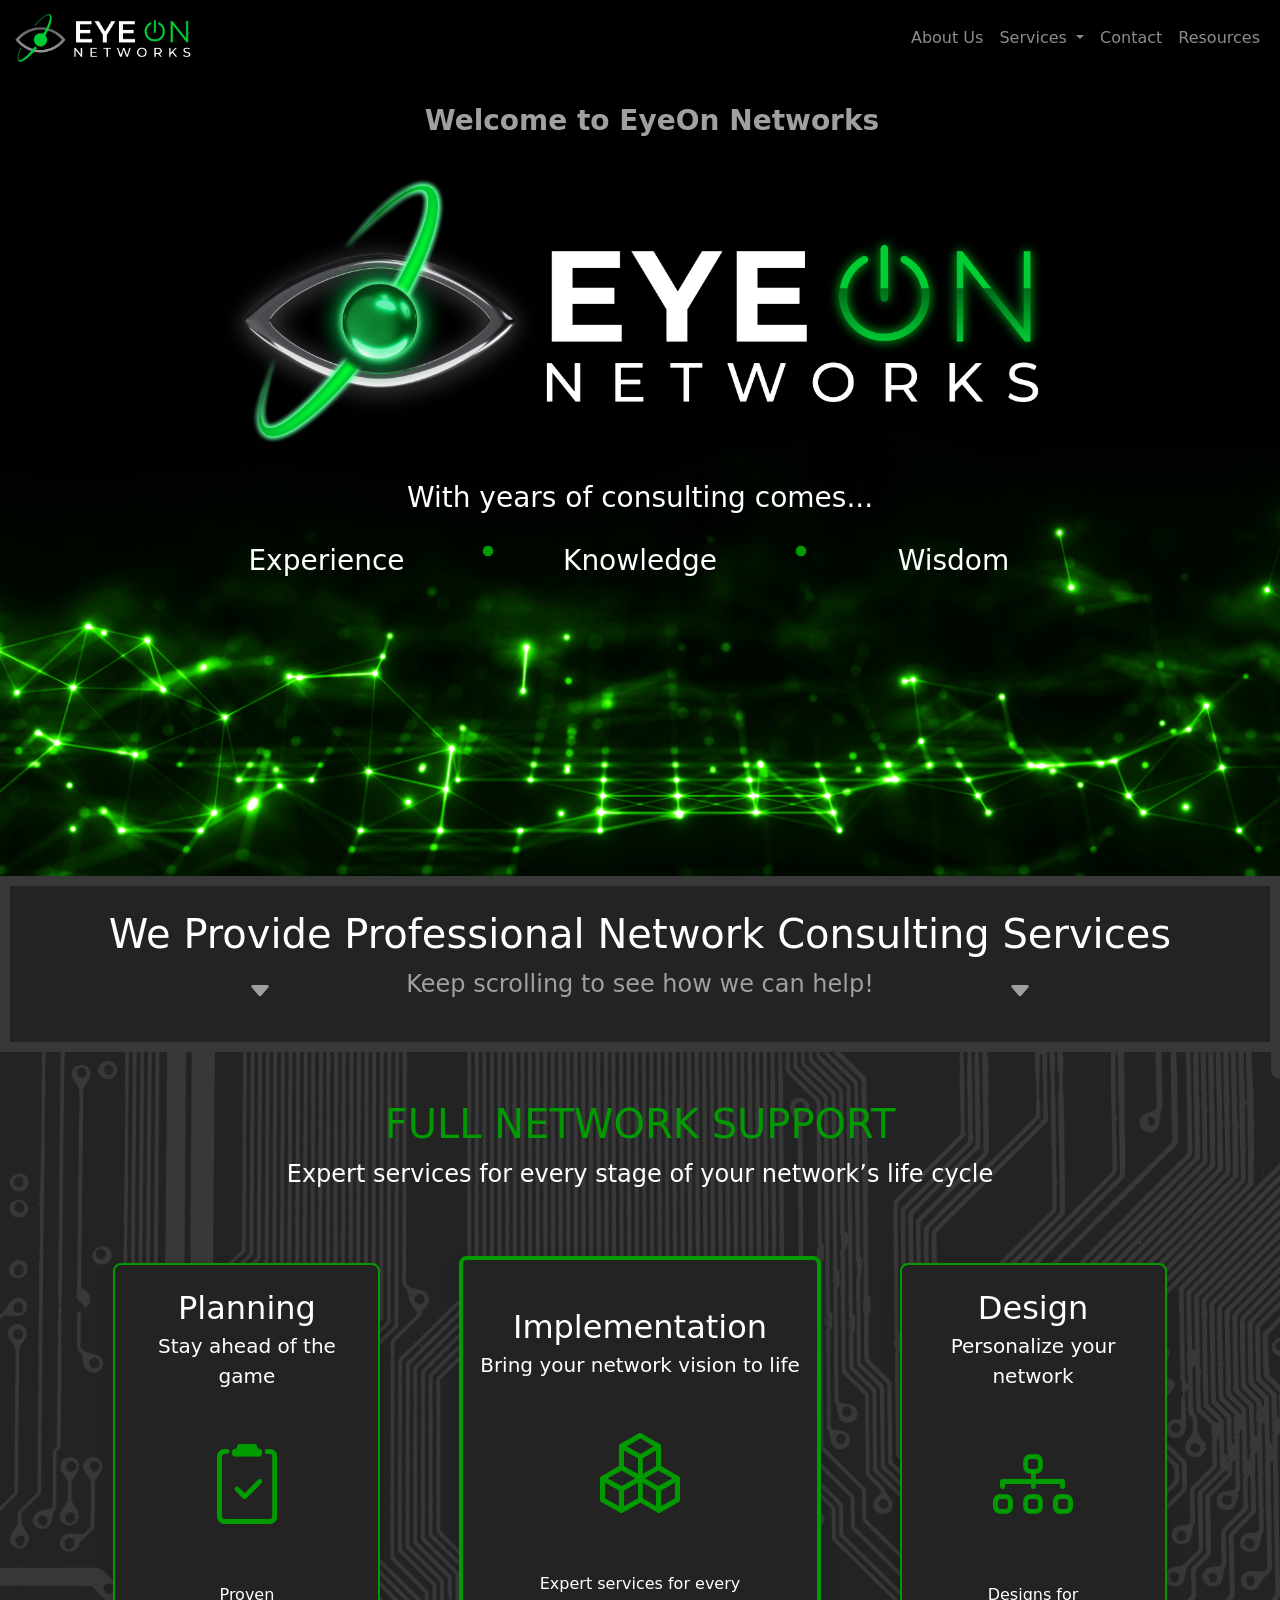
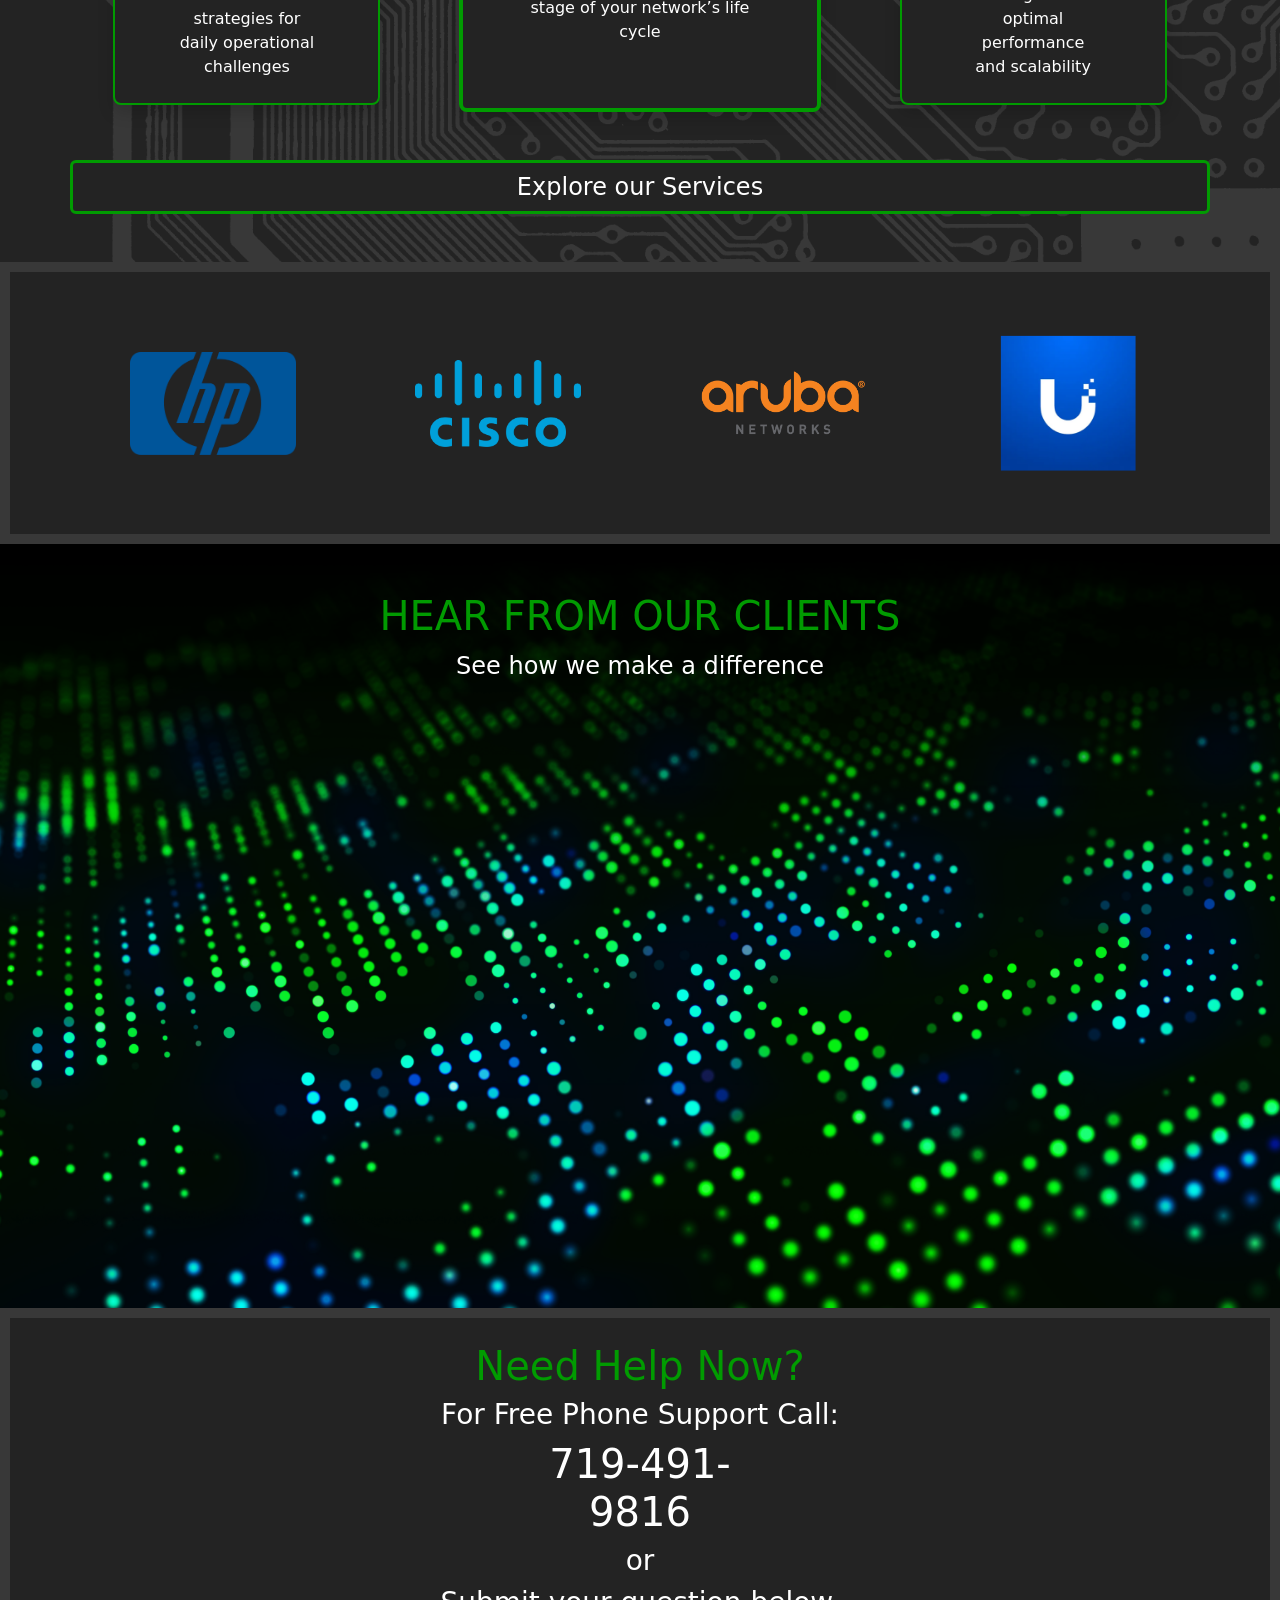
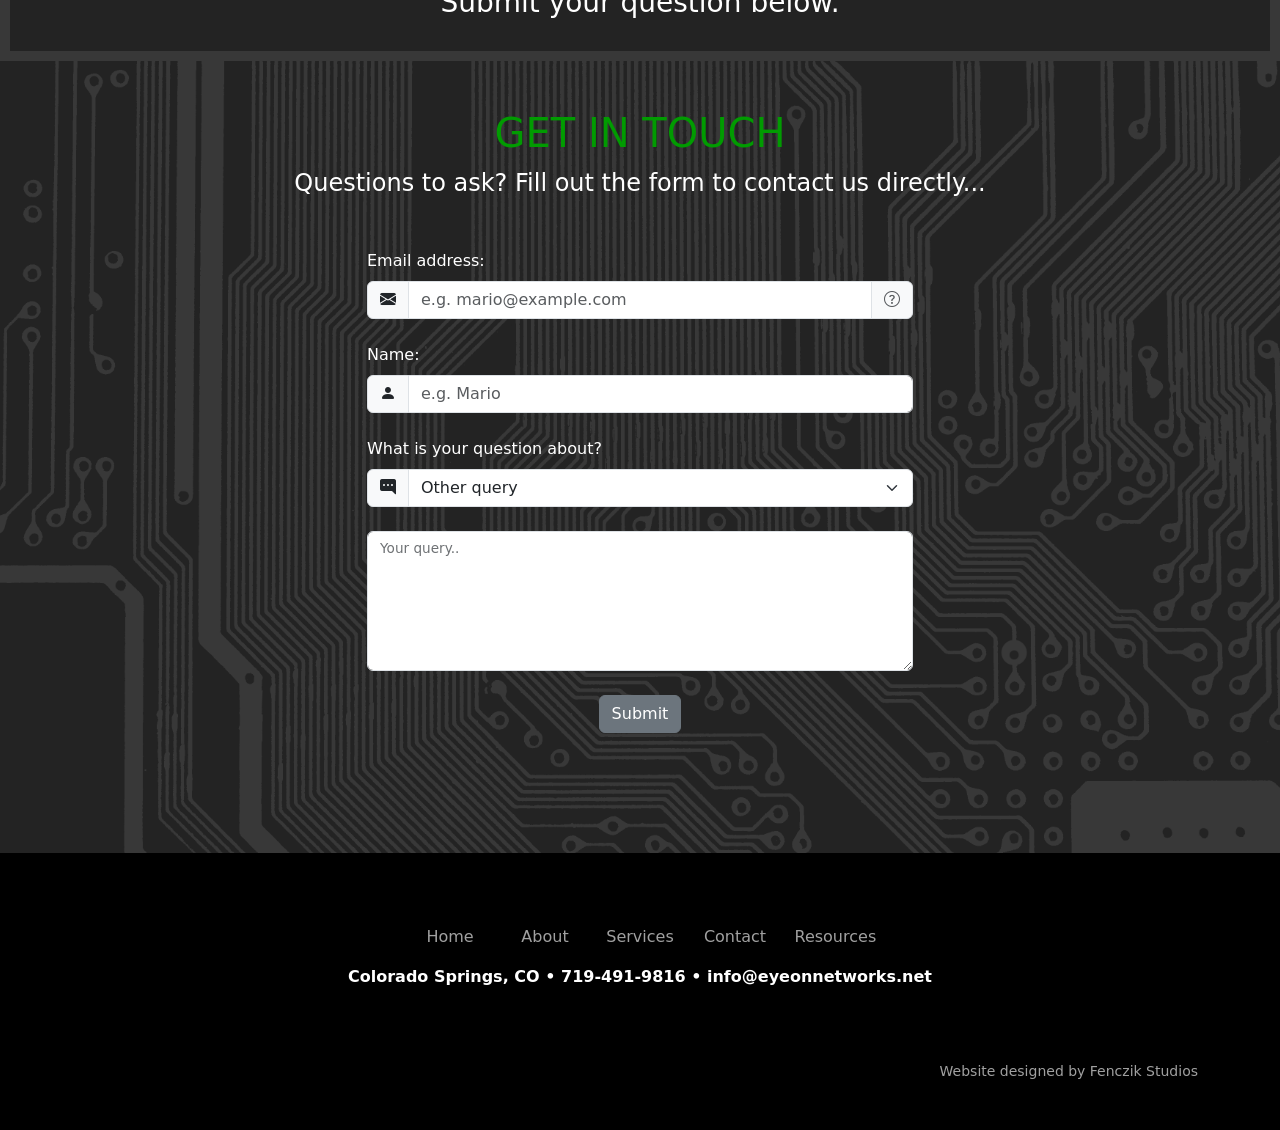
==== index.html @ 5c05cfbb "Moved Moved files" ====
<!DOCTYPE html>
<html lang="en">
<head>

    <!-- Google tag (gtag.js) -->
    <script async src="https://www.googletagmanager.com/gtag/js?id=G-HJMC1NZP9R"></script>
    <script>
    window.dataLayer = window.dataLayer || [];
    function gtag(){dataLayer.push(arguments);}
    gtag('js', new Date());
    gtag('config', 'G-HJMC1NZP9R');
    </script>
    <!--END Google tag (gtag.js) -->

    <meta charset="UTF-8">
    <meta name="viewport" content="width=device-width, initial-scale=1.0">
    <link rel="stylesheet" href="./css/main.min.css">
    <link rel="stylesheet" href="https://cdn.jsdelivr.net/npm/bootstrap-icons@1.11.3/font/bootstrap-icons.min.css">
    <link rel="stylesheet" href="./style.css">

    <title>Eye On Networks</title>
    <link rel="icon" type="image/x-icon" href="./Assets/icons/eyeonIcon.ico">
</head>
<body>
   
    
<!--NAVBAR-->   

<nav class="navbar navbar-expand-md bg-altdark" data-bs-theme="dark">
    <div class="container-xxl">
        <a href="./index.html" class="navbar-brand">
            <img src="./Assets/icons/EyeOnNetworksLogoNav.png" alt="EyeOnNetworksLogo" height="50px">                
        </a>
        <!--toggle mobile nav-->
        <button class="navbar-toggler" type="button" data-bs-toggle="collapse" 
        data-bs-target="#main-nav" aria-controls="main-nav" aria-expanded="false"
        aria-label="Toggle navigation">
        <span class="navbar-toggler-icon"></span>
        </button>

        <!--NAVBAR LINKS-->

        <div class="collapse navbar-collapse justify-content-end align-center" id="main-nav">
            <ul class="navbar-nav text-end">
                <li class="nav-item">
                    <a href="./about.html" class="nav-link">About Us</a>
                </li>
                <li class="nav-item dropdown">
                    <a id="services-nav-btn" class="nav-link dropdown-toggle" href="./services.html#intro" role="button" data-bs-toggle="dropdown" aria-expanded="false">
                      Services
                    </a>
                    <ul class="dropdown-menu mt-0">
                      <li><a class="dropdown-item text-end text-md-center" href="./services.html#projects">Projects</a></li>
                      <li><a class="dropdown-item text-end text-md-center" href="./services.html#support">Support</a></li>
                      <li><a class="dropdown-item text-end text-md-center" href="./services.html#contracts">Contracts</a></li>
                    </ul>
                <li class="nav-item">
                    <a href="./contact.html" class="nav-link">Contact</a>
                </li>
                <li class="nav-item">
                    <a href="./resources.html" class="nav-link">Resources</a>
                </li>
            </ul>
        </div>

    </div>   
</nav>
    
<!--END NAVBAR--> 

<!--INTRO SECTION-->


<section id="intro" class="py-3 bg-image">

        



    

    <div class="container-lg">

        <div class="row justify-content-center align-items-center">
            <div class="col-12 col-sm-10 col-xl-9 text-center d-md-block mt-2">
                <p class="fs-3 ms-md-4 text-altlight mb-3 fw-semibold">Welcome to EyeOn Networks</p>
                <img src="./Assets/imgs/3dtestrender2.png" class="img-fluid mt-3" alt="HeroLogo">
                <div class="row align-items-center justify-content-around mt-2">
                    <div class="col-11 text-light fs-3 mt-3 fw-light">With years of consulting comes...</div>
                    <div class="col-3 text-light fs-3 mt-3 fw-light">Experience</div>
                    <div class="col-1"><i class="bi bi-dot display-4 text-primary d-none d-md-block"></i></div>
                    <div class="col-3 text-light fs-3 mt-3 fw-light">Knowledge</div>
                    <div class="col-1"><i class="bi bi-dot display-4 text-primary d-none d-md-block"></i></div>
                    <div class="col-3 text-light fs-3 mt-3 fw-light"> Wisdom</div>
                </div>
            </div>

        </div>

    </div>

</section>

<!--END INTRO SECTION-->


<!--EXPERIENCE-->

<section id="logos" class="bg-dark py-4">
    <div class="container-lg">
        <H1 class="text-light text-center">We Provide Professional Network Consulting Services</H1>
        <div class="row align-items-center justify-content-center">
            <i class="bi bi-caret-down-fill text-center fs-4 text-altlight col-1"></i>
            <p class="text-altlight text-center fs-4 col-7">Keep scrolling to see how we can help!</p>
            <i class="bi bi-caret-down-fill text-center fs-4 text-altlight col-1"></i>
        </div>
    </div>
</section>

<!--END EXPERIENCE-->


<!--CARDS-->

<section id="cards" class="bg-altlight py-5">

    <div class="container-lg">
        <div class=" text-center text-primary">
            <h1>FULL NETWORK SUPPORT</h1>
            <p class="fs-4 fw-light text-light">Expert services for every stage of your network’s life cycle</p>
        </div>

        <div class="row my-3 my-lg-5 align-items-center justify-content-around g-3">

            <div class="col-10 col-md-4 col-xl-3 ">
                <div class="card border-2 border-primary rounded-3 shadow bg-dark card-row slide-up">
                    <div class="card-body text-center text-light py-4">
                        <h4 class="card-title fs-2">Planning</h4>
                        <p class="lead card-subtitle">Stay ahead of the game</p>
                        <div class="py-5">
                            <i class="bi bi-clipboard2-check display-1 display-md-2 text-primary"></i>
                        </div>
                        <p class="card-text mx-5">Proven strategies for daily operational challenges</p>
                    </div>
                </div>
            </div>

            <div class="col-11 col-md-4">
                <div class="card border-4 border-primary rounded-3 shadow bg-dark card-row slide-up">
                    <div class="card-body text-center text-light py-5 mb-3">
                        <h4 class="card-title fs-2">Implementation</h4>
                        <p class="lead card-subtitle">Bring your network vision to life</p>
                        <div class="py-5">
                            <i class="bi bi-boxes display-1 display-md-2 text-primary"></i>
                        </div>
                        <p class="card-text mx-5 text-">Expert services for every stage of your network’s life cycle</p>
                    </div>
                </div>
            </div>

            <div class="col-10 col-md-4 col-xl-3">
                <div class="card border-2 border-primary rounded-3 shadow bg-dark card-row slide-up">
                    <div class="card-body text-center text-light py-4">
                        <h4 class="card-title fs-2">Design</h4>
                        <p class="lead card-subtitle">Personalize your network</p>
                        <div class="py-5">
                            <i class="bi bi-diagram-3 display-1 display-md-2 text-primary"></i>
                        </div>
                        <p class="card-text mx-5 text-light">Designs for optimal performance and scalability</p>
                    </div>
                </div>
            </div>


        </div>


        <div class="row">
                <button type="button" class="btn btn-outline-primary border-3 bg-dark">
                    <a href="./services.html" class="fs-4 text-light">Explore our Services</a>
                </button>
        </div>

    </div>

</section>

<!--END CARDS-->

<!--LOGOS-->

<section id="logos" class="bg-dark py-5">
    <div class="container-lg">
        <div class="row justify-content-around align-items-center ">
            <div class="col-5 col-md-2">
                <img src="./Assets/icons/HP_logo_1979.svg.png" class="img-fluid" alt="logo">
            </div>
            <div class="col-5 col-md-2">
                <img src="./Assets/icons/Cisco_logo_blue_2016.svg.png" class="img-fluid" alt="logo">
            </div>
            <div class="col-5 col-md-2 mt-5 mt-md-0">
                <img src="./Assets/icons/aruba.png" class="img-fluid" alt="logo">
            </div>
            <div class="col-5 col-md-2 mt-5 mt-md-0">
                <img src="./Assets/icons/ubiquity.png" class="img-fluid" alt="logo">
            </div>
        </div>
    </div>
</section>

<!--END LOGOS-->

<!--TESTIMONIALS-->

<section id="list" class="bg-altdark">
    <div class="container-lg py-5">
        <div class=" text-center text-primary">
            <h1>HEAR FROM OUR CLIENTS</h1>
            <p class="fs-4 fw-light text-light">See how we make a difference</p>
        </div>

        <div class="row justify-content-center my-5">
            <div class="col-lg-11">
                <div class="list-group">

                    <div class="list-group-item py-3 border-2 border-primary 
                    rounded-3 shadow bg-dark mb-5 text-light shadow card-row slide-up">
                        <i class="bi bi-quote fs-4"></i>
                        <p class="mb-1">EyeOn Networks always comes through for our various projects.
                            Their recommendations are both insightful and practical. We highly
                            recommend Robert DeUmberto from EyeOn Networks to any organization 
                            seeking a knowledgeable and reliable network consultant.
                        </p>
                        <small class=" fs-6 text-altlight">by James<br></small>
                        <small class="text-altlight">Info. Tech. Manager at 
                            Prospect Ridge Academy
                        </small>
                    </div>

                    <div class="list-group-item py-3 border-2 border-primary 
                    rounded-3 shadow bg-dark mb-3 text-light shadow card-row slide-up">
                        <i class="bi bi-quote fs-4"></i>
                        <p class="mb-1">Unmatched Knowledge and superior work ethic
                            are the qualities that comes to mind when I think of my 
                            experience with EyeOnNetworks. Robert puts in hours of research and gathering
                            information, to make sure he is prepared for the coming project. 
                            This allows the work he does onsite, to flow smoothly and it keeps downtime to
                            a minimum. Working with Robert is a guarantee that the work will be of the highest quality.</p>
                        <small class=" fs-6 text-altlight">by Mark<br></small>
                        <small class="text-altlight">Dir. of IT at 
                            Arkansas Valley Regional Medical Center
                        </small>
                    </div>

                    <div class="list-group-item d-none py-3 border-2 border-primary 
                    rounded-3 shadow bg-dark text-light shadow">
                        <h5 class="mb-1">Testimonial 3</h5>
                        <i class="bi bi-quote fs-4"></i>
                        <p class="mb-1">Lorem ipsum, dolor sit amet consectetur adipisicing elit.
                        Voluptatibus quam qui minima? Laboriosam quibusdam expedita exercitationem 
                        quos quisquam nobis officiis, accusantium asperiores dolores quo aspernatur 
                        doloribus tempora ipsa consequatur recusandae.</p>
                        <small class="text-altlight">Written by Jacob</small>
                    </div>

                </div>
            </div>
        </div>

    </div>
</section>

<!--END TESTIMONIALS-->


<!--FREE PHONE SUPPORT-->

<section id="logos" class="bg-dark py-4">
    <div class="container-lg">
        <div class="row justify-content-center align-items-center">
            <h1 class="text-center text-primary">Need Help Now?</h1>
            <div class="col-md-">
                <h3 class="text-light text-center">For Free Phone Support Call:</h3>
            </div>
            <div class="col-md-3">
                <h3 class="text-light text-center display-6">719-491-9816</h3>
            </div>
            <div class="col-md-11">
                <h3 class="text-light text-center fs-3">or</h3>
            </div>
            <div class="col-md-11">
                <h3 class="text-light text-center fw-light">Submit your question below.</h3>
            </div>
        </div>
    </div>
    </div>
</section>

<!--END FREE PHONE SUPPORT-->


<!--CONTACT FORM-->

<section id="contact">
    <div class="container-lg py-5">
        <div class="text-center text-primary">
            <h1>GET IN TOUCH</h1>
            <p class="lead text-light fs-4">Questions to ask? Fill out the form to contact us directly...</p>
        </div>

        <div class="row justify-content-center my-5 text-light">

            <div class="col-11 col-md-8 col-lg-6 col-xxl-5">

                <form action="https://formsubmit.co/info@eyeonnetworks.net" method="POST">

                    <label for="email" class="form-label">Email address:</label>
                    <div class="mb-4 input-group">
                        <span class="input-group-text">
                            <i class="bi bi-envelope-fill"></i>                        
                        </span>
                        <input type="email" name="email" class="form-control" id="email" placeholder="e.g. mario@example.com">
                        <span class="input-group-text">
                            <span class="tt" data-bs-placement="bottom" title="Enter an email address we can reply to.">
                                <i class="bi bi-question-circle text-muted"></i>  
                            </span>                      
                        </span>
                    </div>

                    <label for="name" class="form-label">Name:</label>
                    <div class="input-group mb-4">
                        <span class="input-group-text">
                            <i class="bi bi-person-fill"></i>
                        </span>
                        <input type="text" name="name" class="form-control" id="name" placeholder="e.g. Mario">
                    </div>


                    <label for="subject" class="form-label">What is your question about?</label>
                    <div class="input-group mb-4">
                        <span class="input-group-text">
                            <i class="bi bi-chat-right-dots-fill"></i>
                        </span>
                        <select class="form-select" id="subject" name="subject">
                            <option value="pricing" selected>Pricing query</option>
                            <option value="content" selected>Content query</option>
                            <option value="other" selected>Other query</option>
                        </select>
                    </div>


                    <div class="form-floating mb-4 mt-4">
                        <textarea id="query" name="query" class="form-control" style="height: 140px;"></textarea>
                        <label for="query">Your query..</label>
                    </div>

                    <div class="mb-4 text-center">
                        <button type="submit" class="btn btn-secondary">Submit</button>
                    </div>
                </form>

            </div>
        </div>
    </div>
</section>

<!--END CONTACT FORM-->


<!--FOOTER-->

<section id="footer" class="py-5 bg-altdark">
    <div class="container-lg mt-4">
        <div class="row justify-content-center text-center">
            <div class="col-2 col-lg-1">
                <a href="#intro" class="text-altlight">Home</a>
            </div>
            <div class="col-2 col-lg-1 ">
                <a href="./about.html" class="text-altlight">About</a>
            </div>
            <div class="col-2 col-lg-1 me-2 me-md-0">
                <a href="./services.html" class="text-altlight">Services</a>
            </div>
            <div class="col-2 col-lg-1 me-1 me-md-0">
                <a href="./contact.html" class="text-altlight">Contact</a>
            </div>
            <div class="col-2 col-lg-1 me-5 me-md-0">
                <a href="./resources.html" class="text-altlight">Resources</a>
            </div>
        </div>
    </div>
    <div class="row mt-3">
        <p class="text-light fw-semibold text-end text-center">Colorado Springs, CO • 719-491-9816 • info@eyeonnetworks.net</p>
    </div>
    <div class="container-lg">
        <div class="row mt-5">
            <small class="text-altlight text-end pt-2">Website designed by Fenczik Studios</small>
        </div>
    </div>
</section>

<!--END FOOTER-->

<!--PAGE END-->
    <script src="https://cdn.jsdelivr.net/npm/bootstrap@5.0.2/dist/js/bootstrap.bundle.min.js" integrity="sha384-MrcW6ZMFYlzcLA8Nl+NtUVF0sA7MsXsP1UyJoMp4YLEuNSfAP+JcXn/tWtIaxVXM" crossorigin="anonymous"></script>
    <script src="./script.js"></script>
</body>
</html>
---- style.css ----
/*
* {
    border: 1px red solid;
}
*/
body {
    background-color: #000000;
    touch-action: pan-y;
}
a {
    text-decoration: none;
}

@media (min-width: 576px) {
    .dropdown:hover .dropdown-menu {
        display: block;
        margin-top: 0;
    }
  }
.bg-image {
    background-image: url(./Assets/imgs/HeroImage.png);
    background-size: cover;
    background-position: top;
    height: 60vh;
    min-height: 800px;
    max-height: 1200px;
}
@media (max-width: 768px) {
    .bg-image {
        height: 500px;
        min-height: 500px;
    }
  }
 
#cards {
    background-image: url(./Assets/imgs/chip2.png);
    background-position: center;
    background-size: cover;
}
#list {
    background-image: url(./Assets/imgs/lights-green.png);
    background-position: top;
    background-size: cover;
}
#contact {
    background-image: url(./Assets/imgs/chip2.png);
    background-position: center;
    background-size: cover;
}

#logos { display: flex;
    border: 10px solid #383838;
}
#about-intro {
    background-image: url(./Assets/imgs/servers.png);
    background-size: cover;
    background-position: top;
    height: 70vh;
    min-height: 700px;
}
@media (max-width: 768px) {
    #about-intro {
        height: 450px;
        min-height: 400px;
    }
  }

#pikespeak {
    background-image: url(./Assets/imgs/pikespeak2.jpg);
    background-position: center;
    background-size: cover;
}
@media (max-width: 768px) {
    #pikespeak{
        height: 350px;
        min-height: 350px;
    }
  }
  #services-intro {
    background-image: url(./Assets/imgs/HeroImage.png);
    background-size: cover;
    background-position: center;
    height: 50vh;
    min-height: 600px;
    max-height: 1200px;
  }
  #accordion { 
    border: 10px solid #383838;
}
#payment-options {
    background-image: url(./Assets/imgs/chip2.png);
    background-position: center;
    background-size: cover;
}
#projects {
    height: 50vh;
    min-height: 600px;
}
#support {
    height: 50vh;
    min-height: 600px;
}
#contracts {
    height: 50vh;
    min-height: 600px;
}
  #contact-intro {
    background-image: url(./Assets/imgs/HeroImage.png);
    background-size: cover;
    background-position: center;
    height: 40vh;
    min-height: 400px;
}
  #resources-intro {
    height:70vh;
    min-height: 500px;
  }
.slide-up {
    transform: translateY(80px);
    opacity: 0;
    transition: transform 0.6s ease-out, opacity 0.4s ease-out;
}
.slide-up-active {
    transform: translateY(0);
    opacity: 1;
}
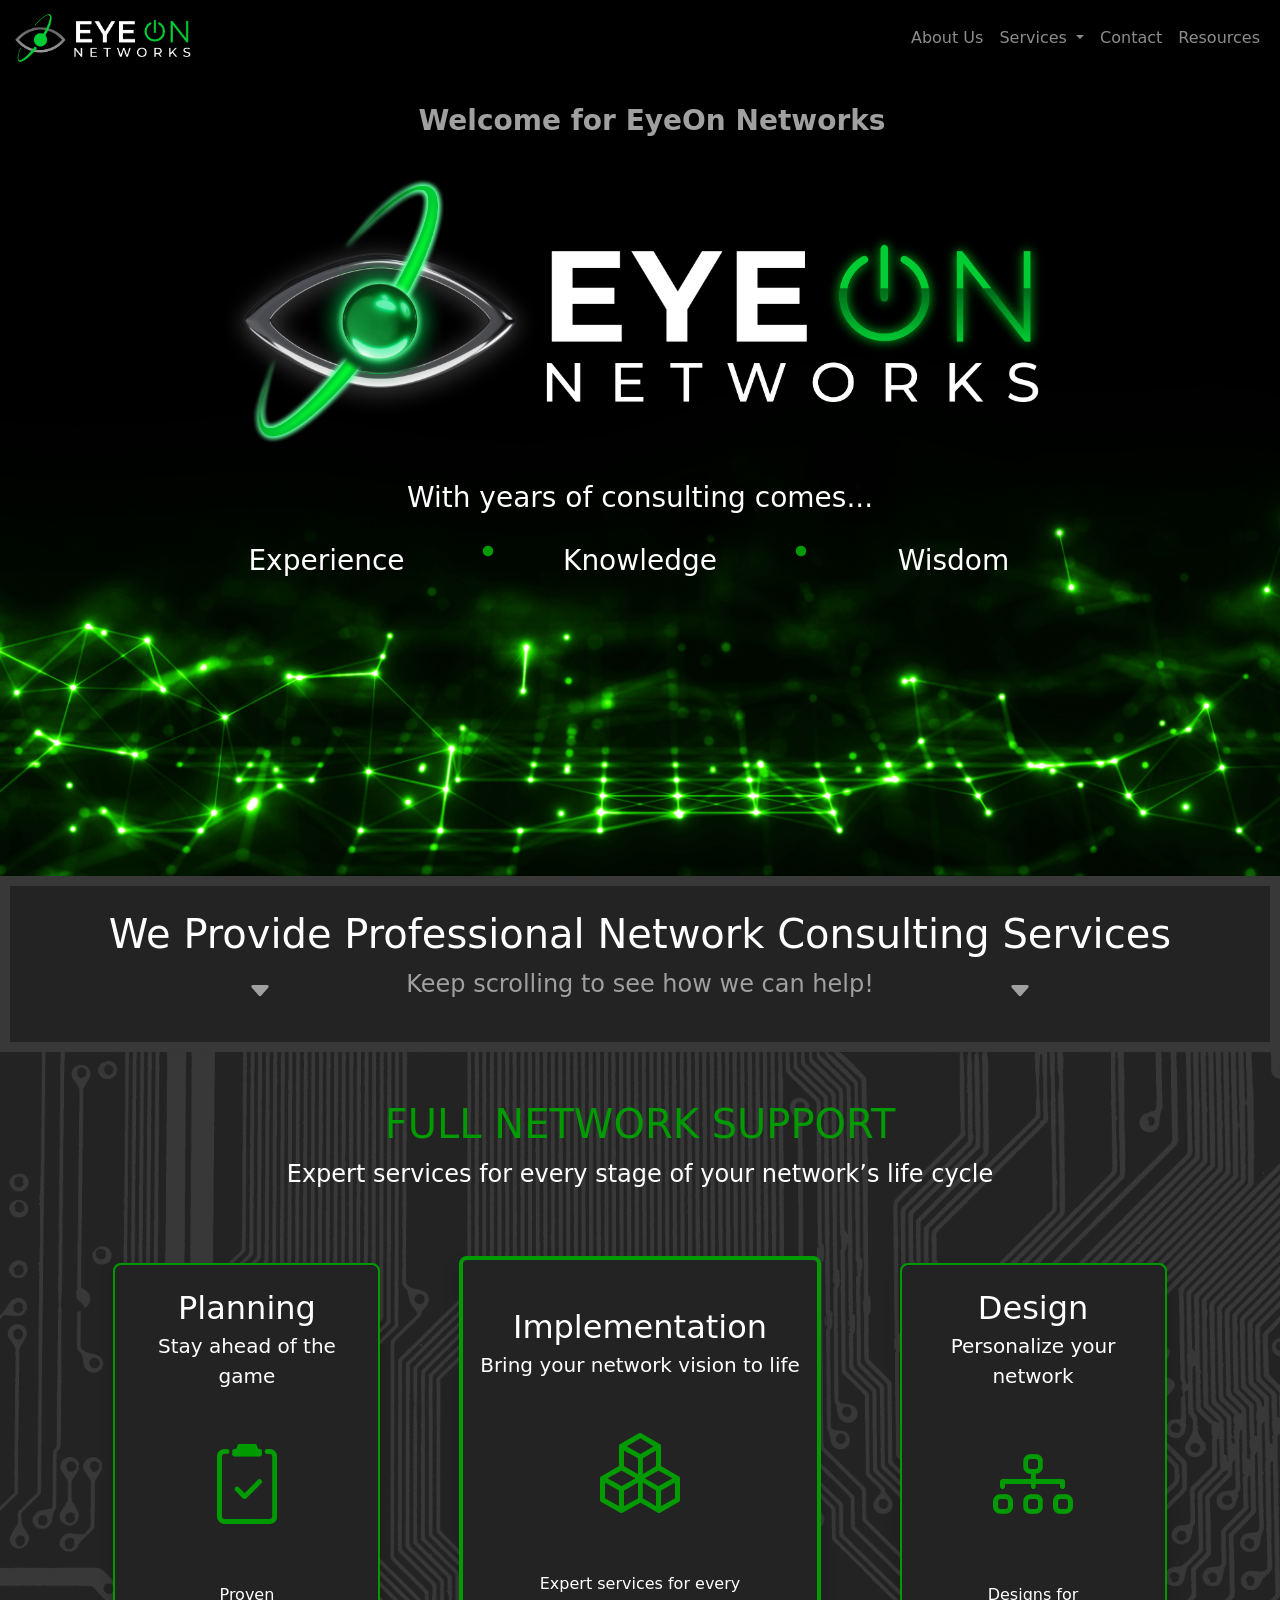
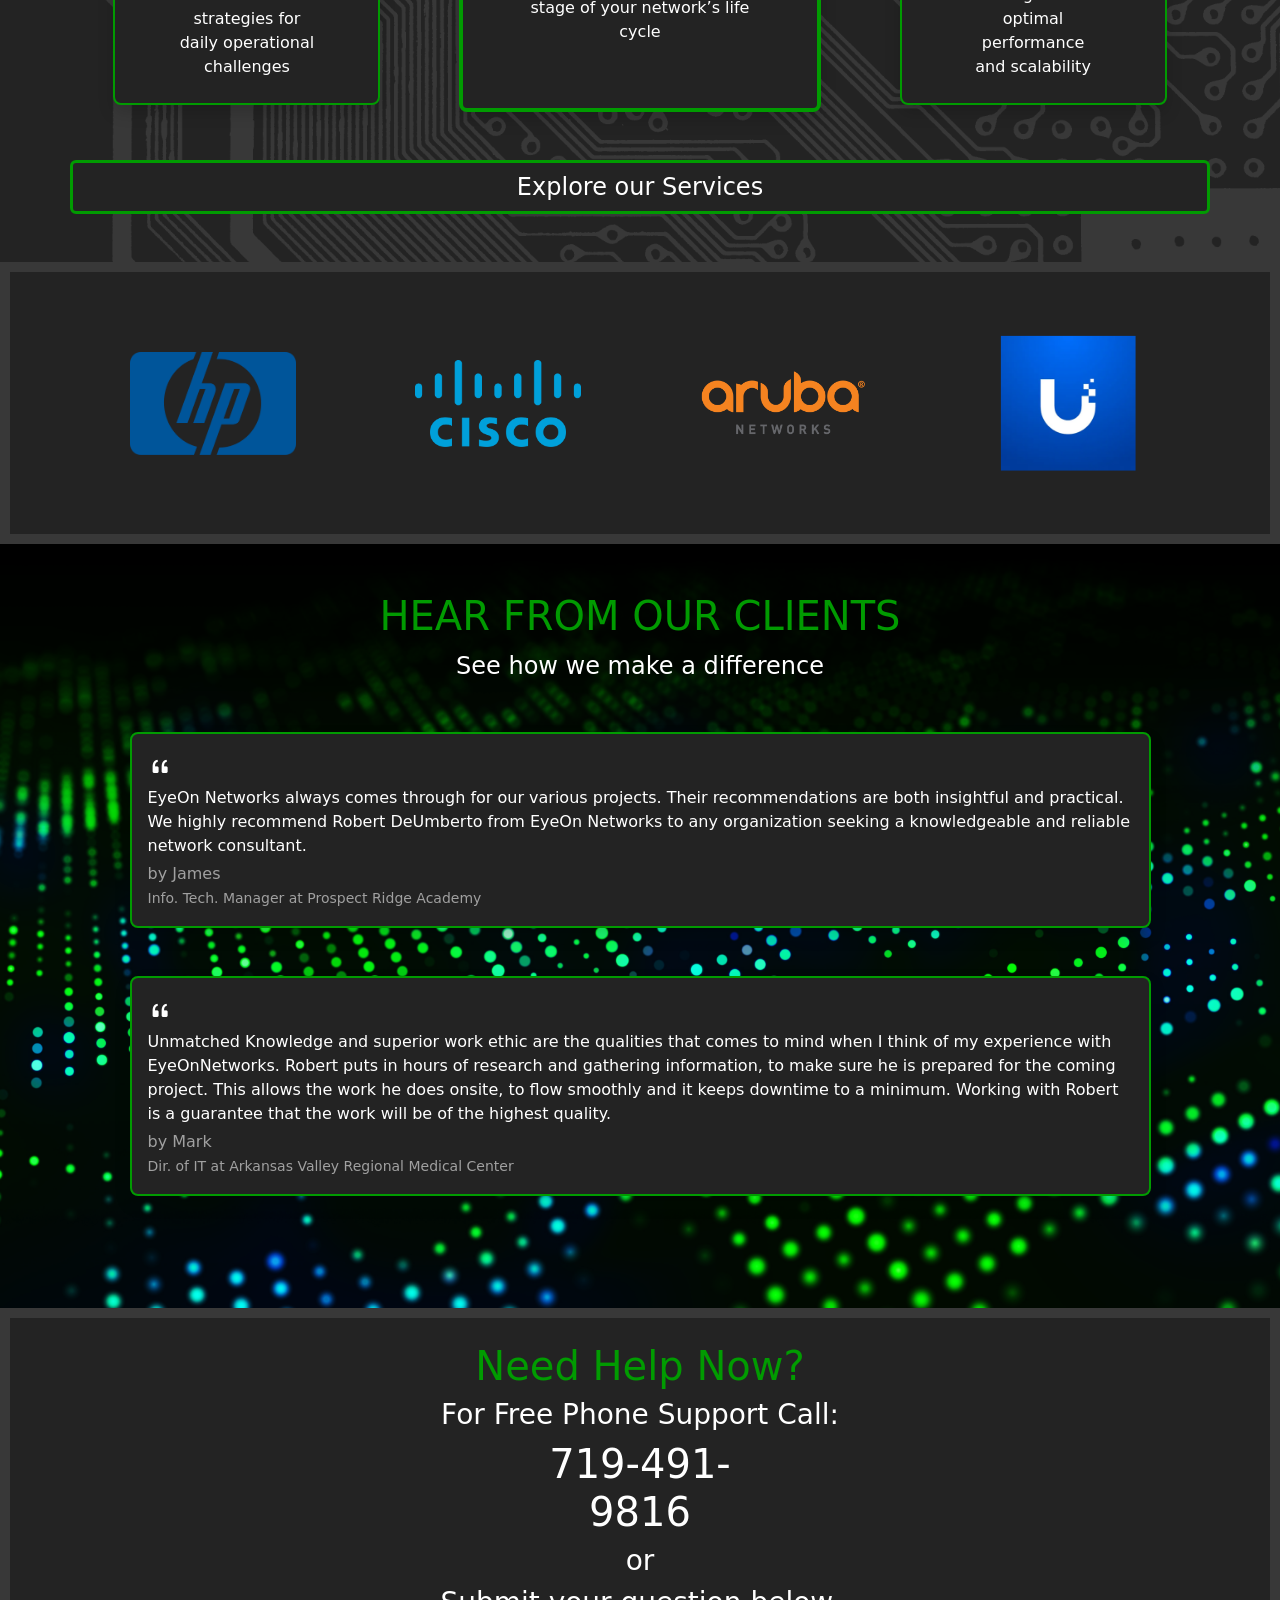
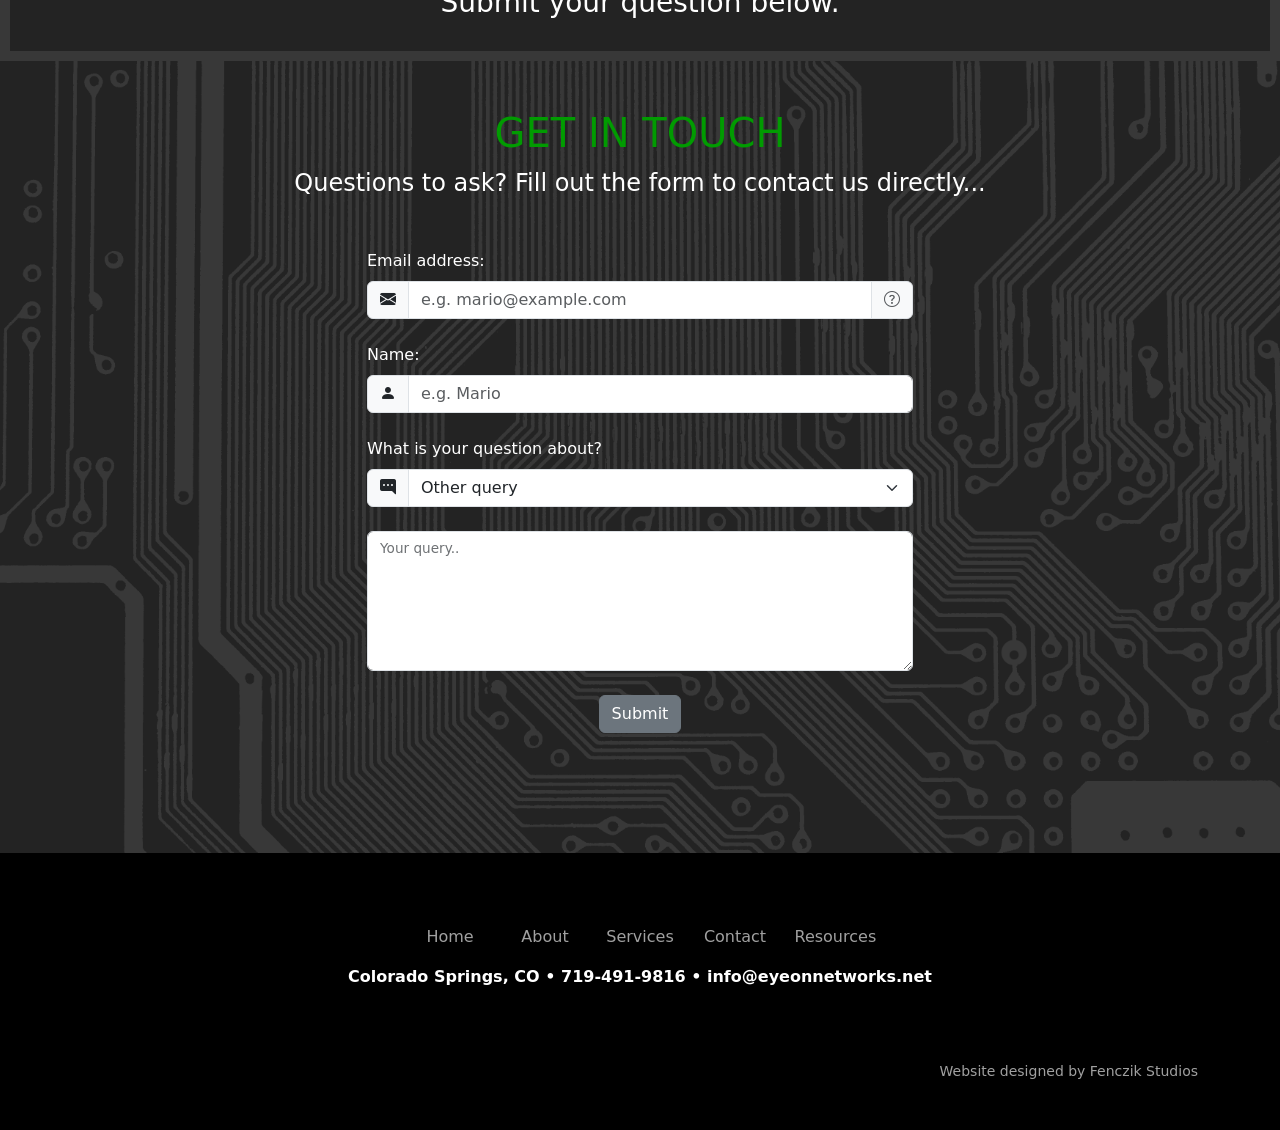
==== commit cfdb7bab: "Update index.html" ====
--- a/index.html
+++ b/index.html
@@ -83,7 +83,7 @@
 
         <div class="row justify-content-center align-items-center">
             <div class="col-12 col-sm-10 col-xl-9 text-center d-md-block mt-2">
-                <p class="fs-3 ms-md-4 text-altlight mb-3 fw-semibold">Welcome to EyeOn Networks</p>
+                <p class="fs-3 ms-md-4 text-altlight mb-3 fw-semibold">Welcome for EyeOn Networks</p>
                 <img src="./Assets/imgs/3dtestrender2.png" class="img-fluid mt-3" alt="HeroLogo">
                 <div class="row align-items-center justify-content-around mt-2">
                     <div class="col-11 text-light fs-3 mt-3 fw-light">With years of consulting comes...</div>
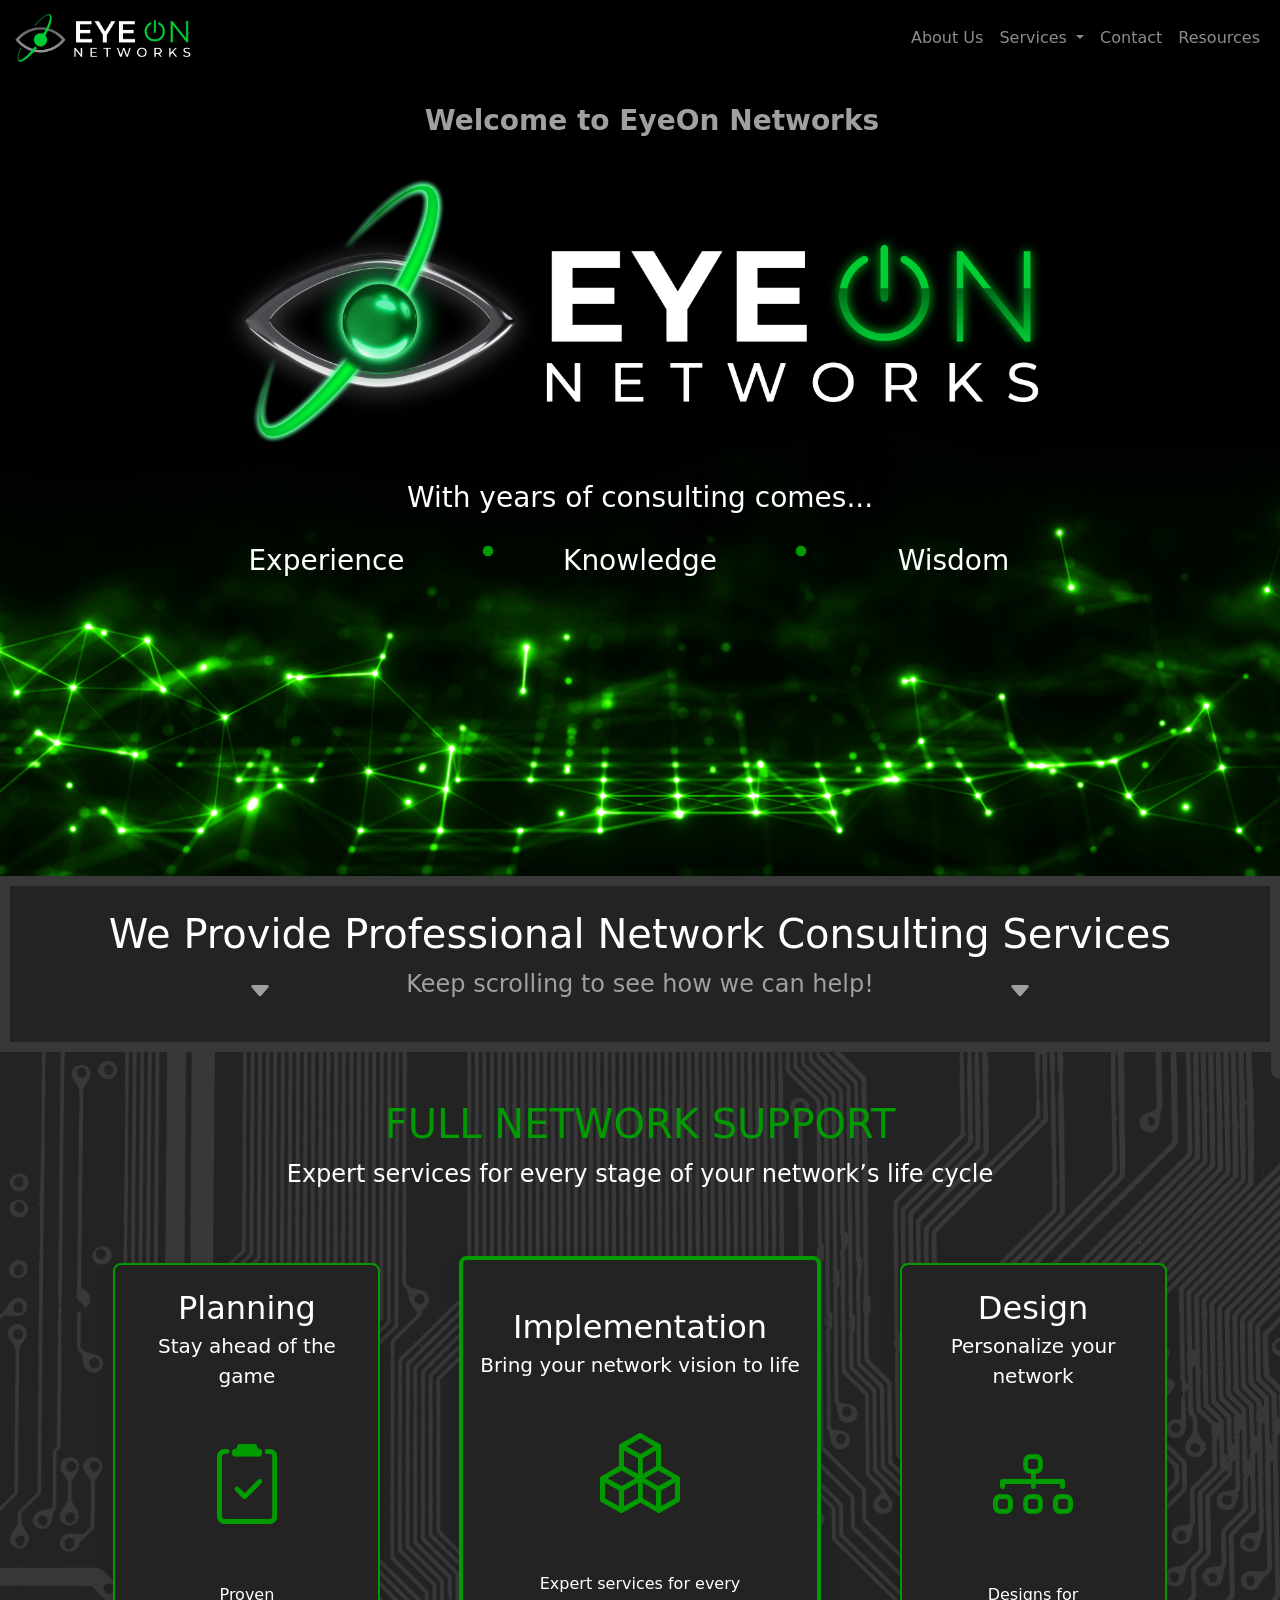
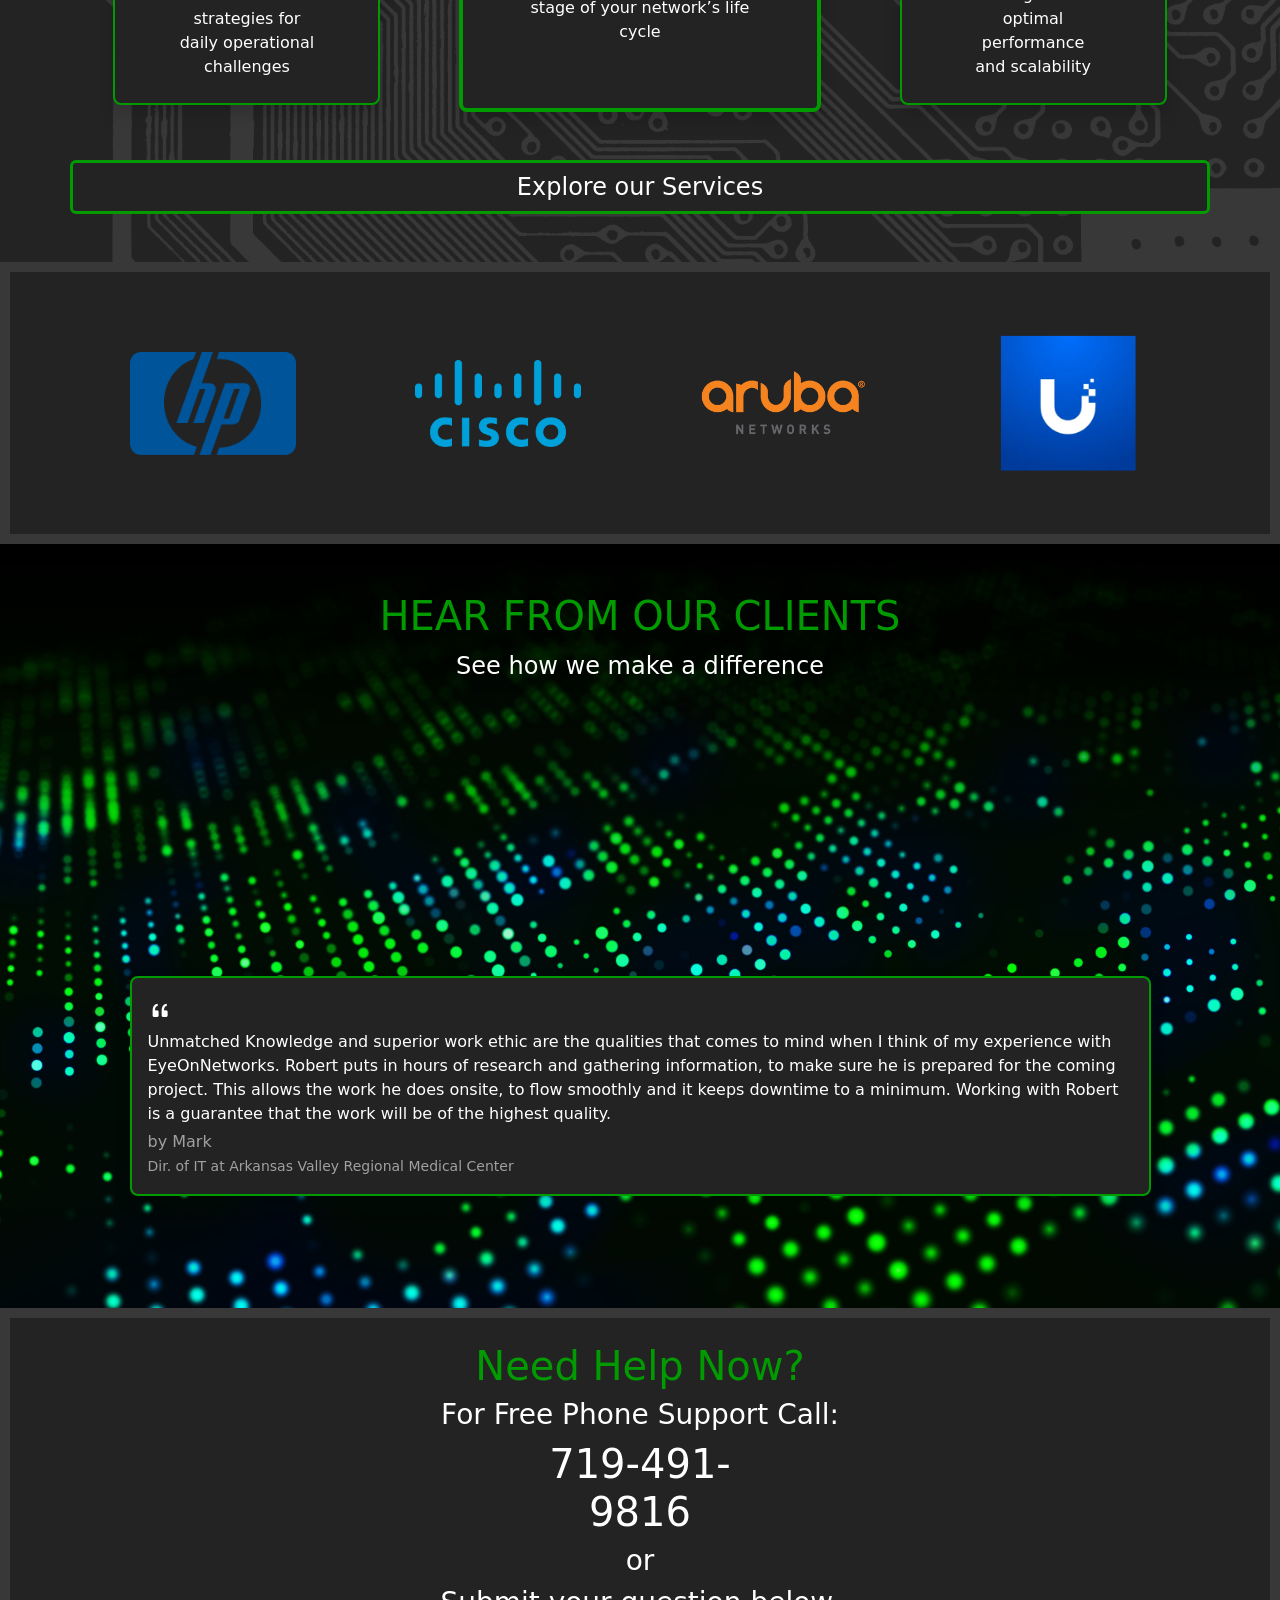
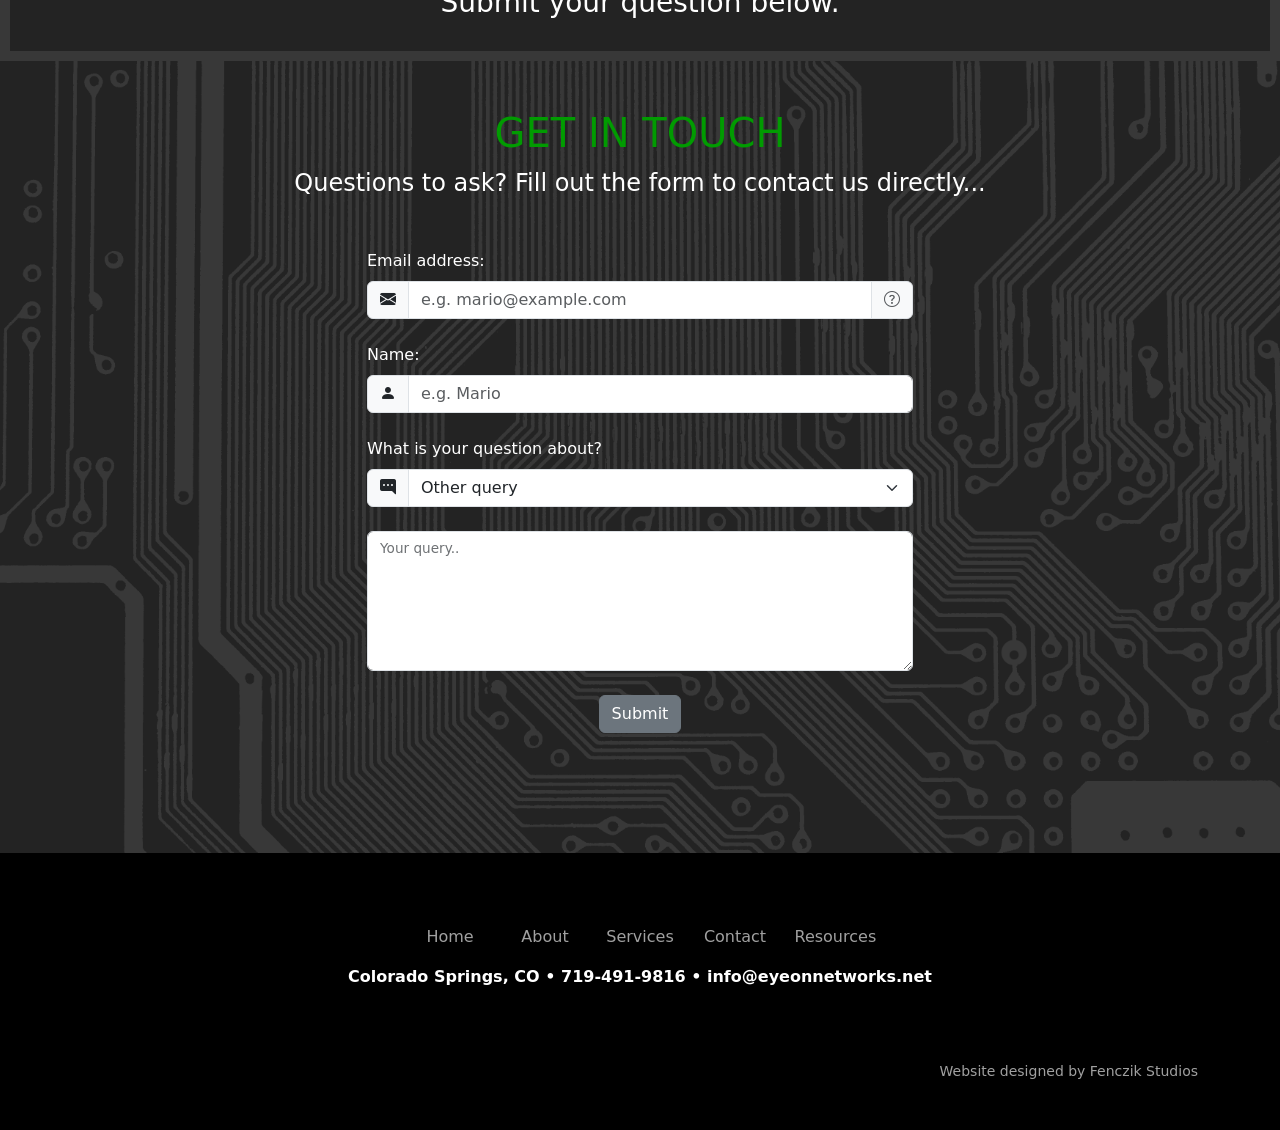
==== commit a07fbe9d: "Update index.html" ====
--- a/index.html
+++ b/index.html
@@ -83,7 +83,7 @@
 
         <div class="row justify-content-center align-items-center">
             <div class="col-12 col-sm-10 col-xl-9 text-center d-md-block mt-2">
-                <p class="fs-3 ms-md-4 text-altlight mb-3 fw-semibold">Welcome for EyeOn Networks</p>
+                <p class="fs-3 ms-md-4 text-altlight mb-3 fw-semibold">Welcome to EyeOn Networks</p>
                 <img src="./Assets/imgs/3dtestrender2.png" class="img-fluid mt-3" alt="HeroLogo">
                 <div class="row align-items-center justify-content-around mt-2">
                     <div class="col-11 text-light fs-3 mt-3 fw-light">With years of consulting comes...</div>
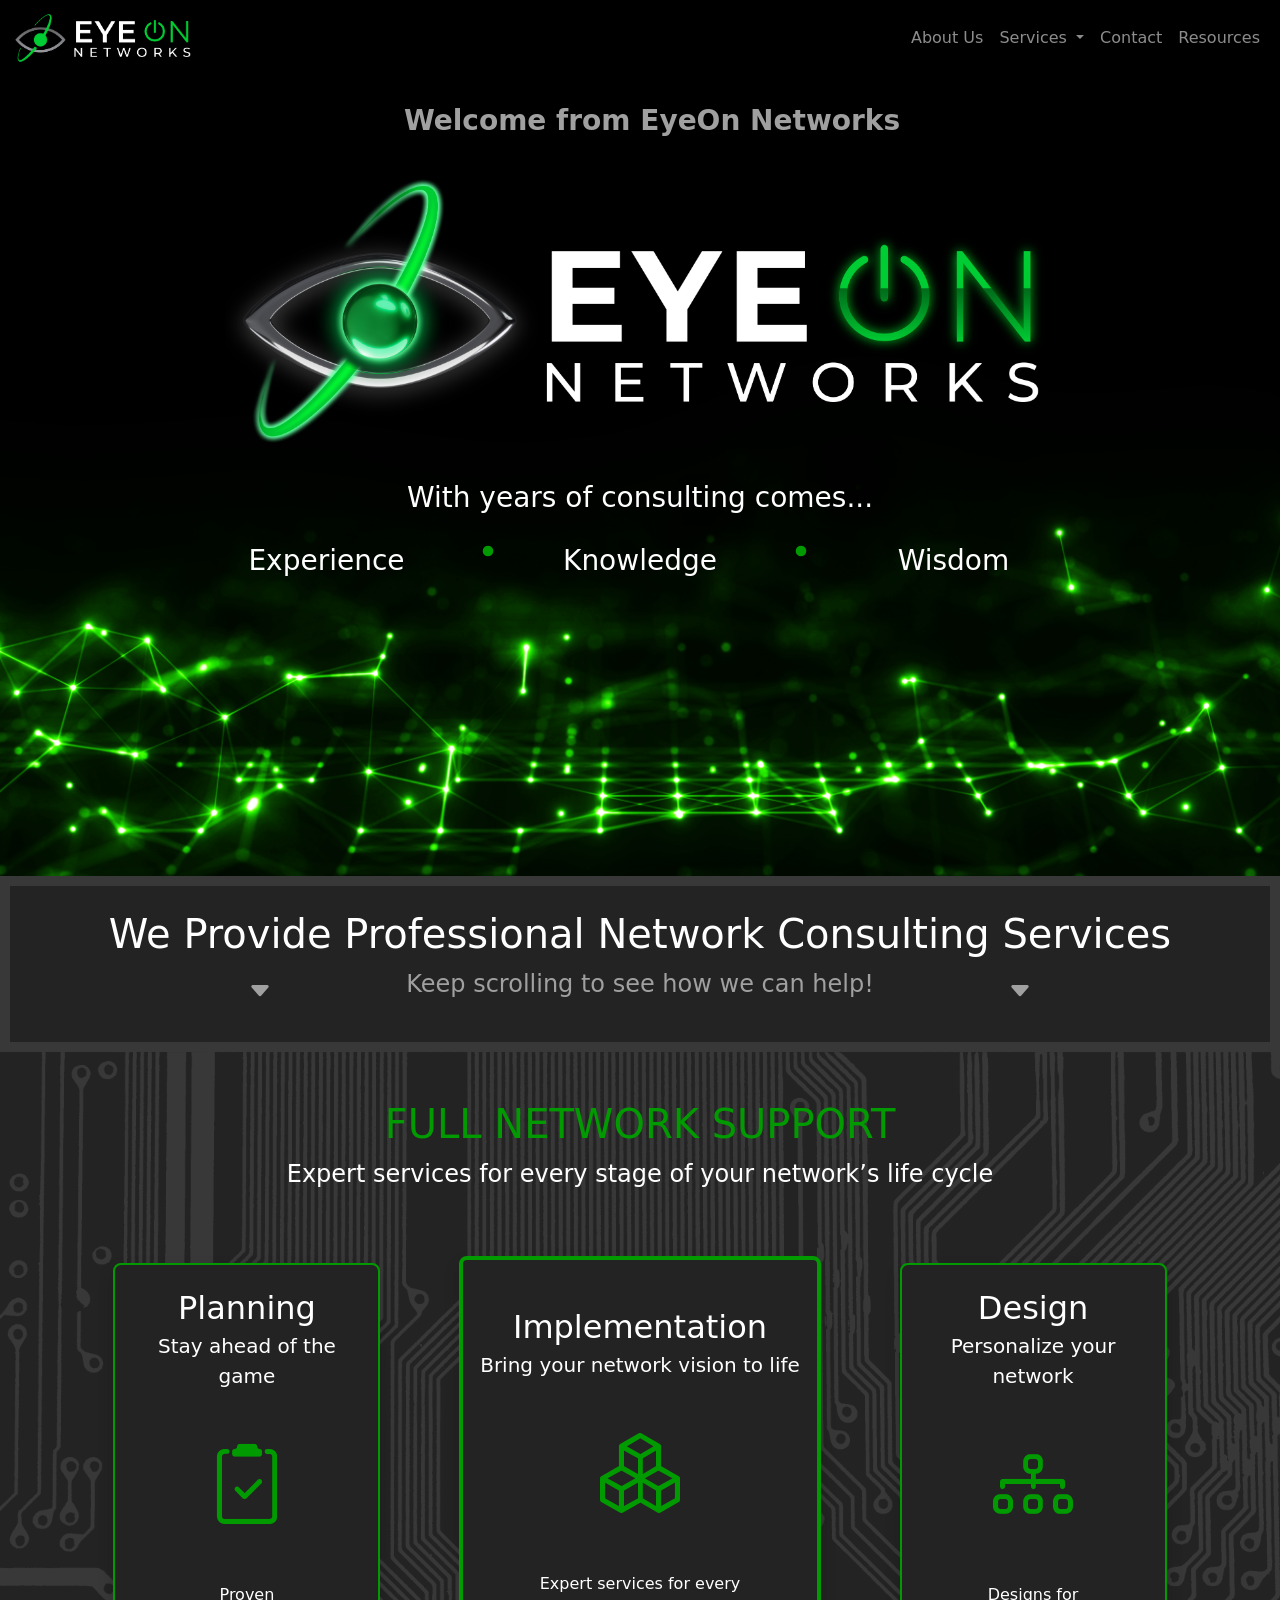
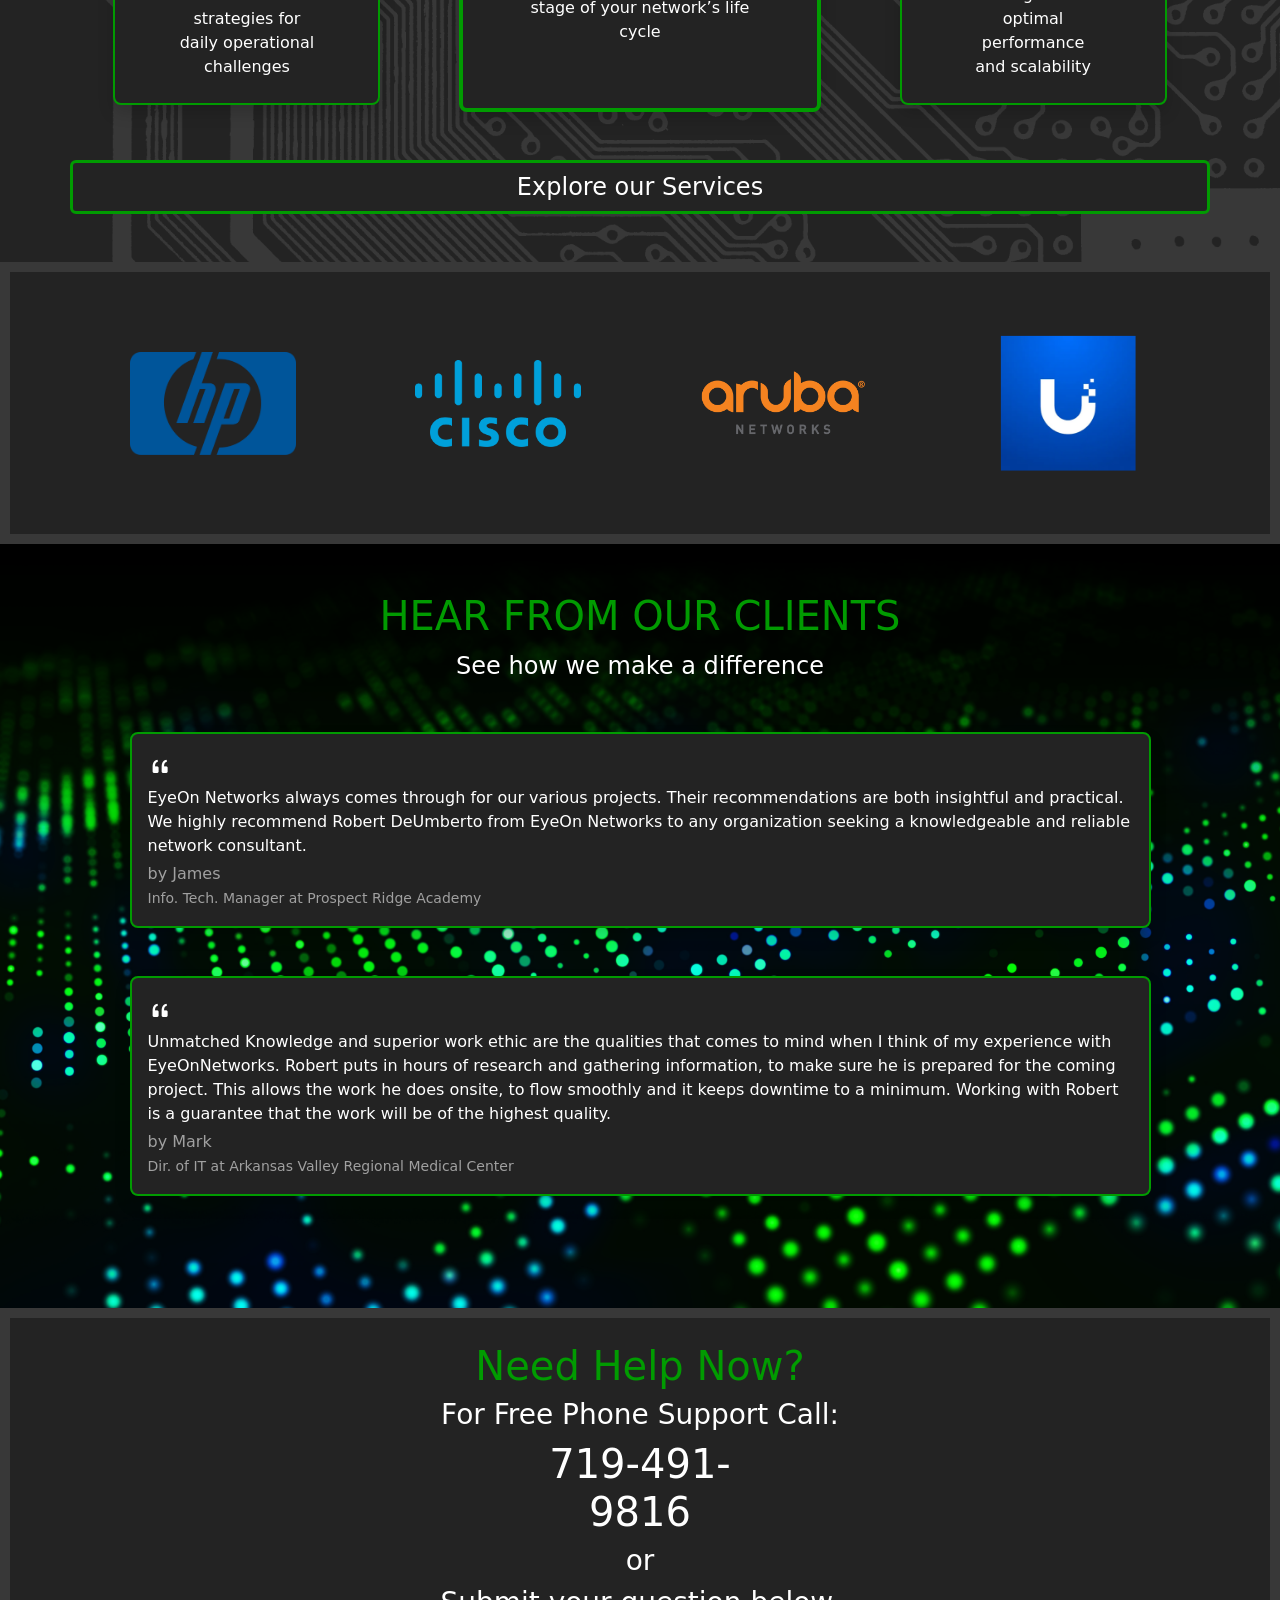
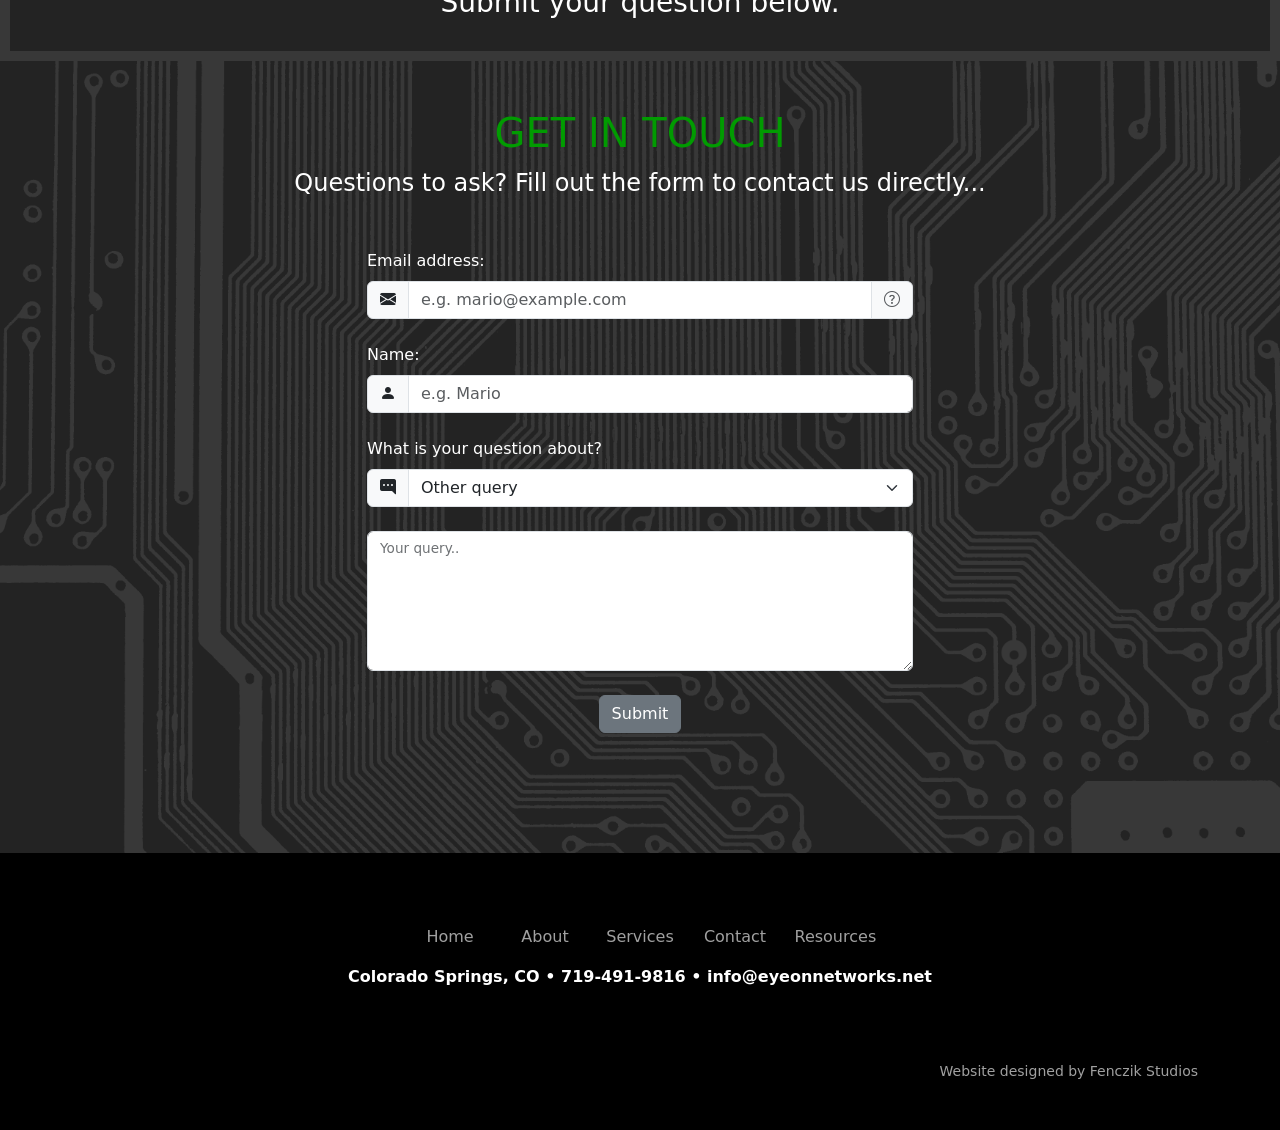
==== commit 57007ec5: "Update index.html" ====
--- a/index.html
+++ b/index.html
@@ -83,7 +83,7 @@
 
         <div class="row justify-content-center align-items-center">
             <div class="col-12 col-sm-10 col-xl-9 text-center d-md-block mt-2">
-                <p class="fs-3 ms-md-4 text-altlight mb-3 fw-semibold">Welcome to EyeOn Networks</p>
+                <p class="fs-3 ms-md-4 text-altlight mb-3 fw-semibold">Welcome from EyeOn Networks</p>
                 <img src="./Assets/imgs/3dtestrender2.png" class="img-fluid mt-3" alt="HeroLogo">
                 <div class="row align-items-center justify-content-around mt-2">
                     <div class="col-11 text-light fs-3 mt-3 fw-light">With years of consulting comes...</div>
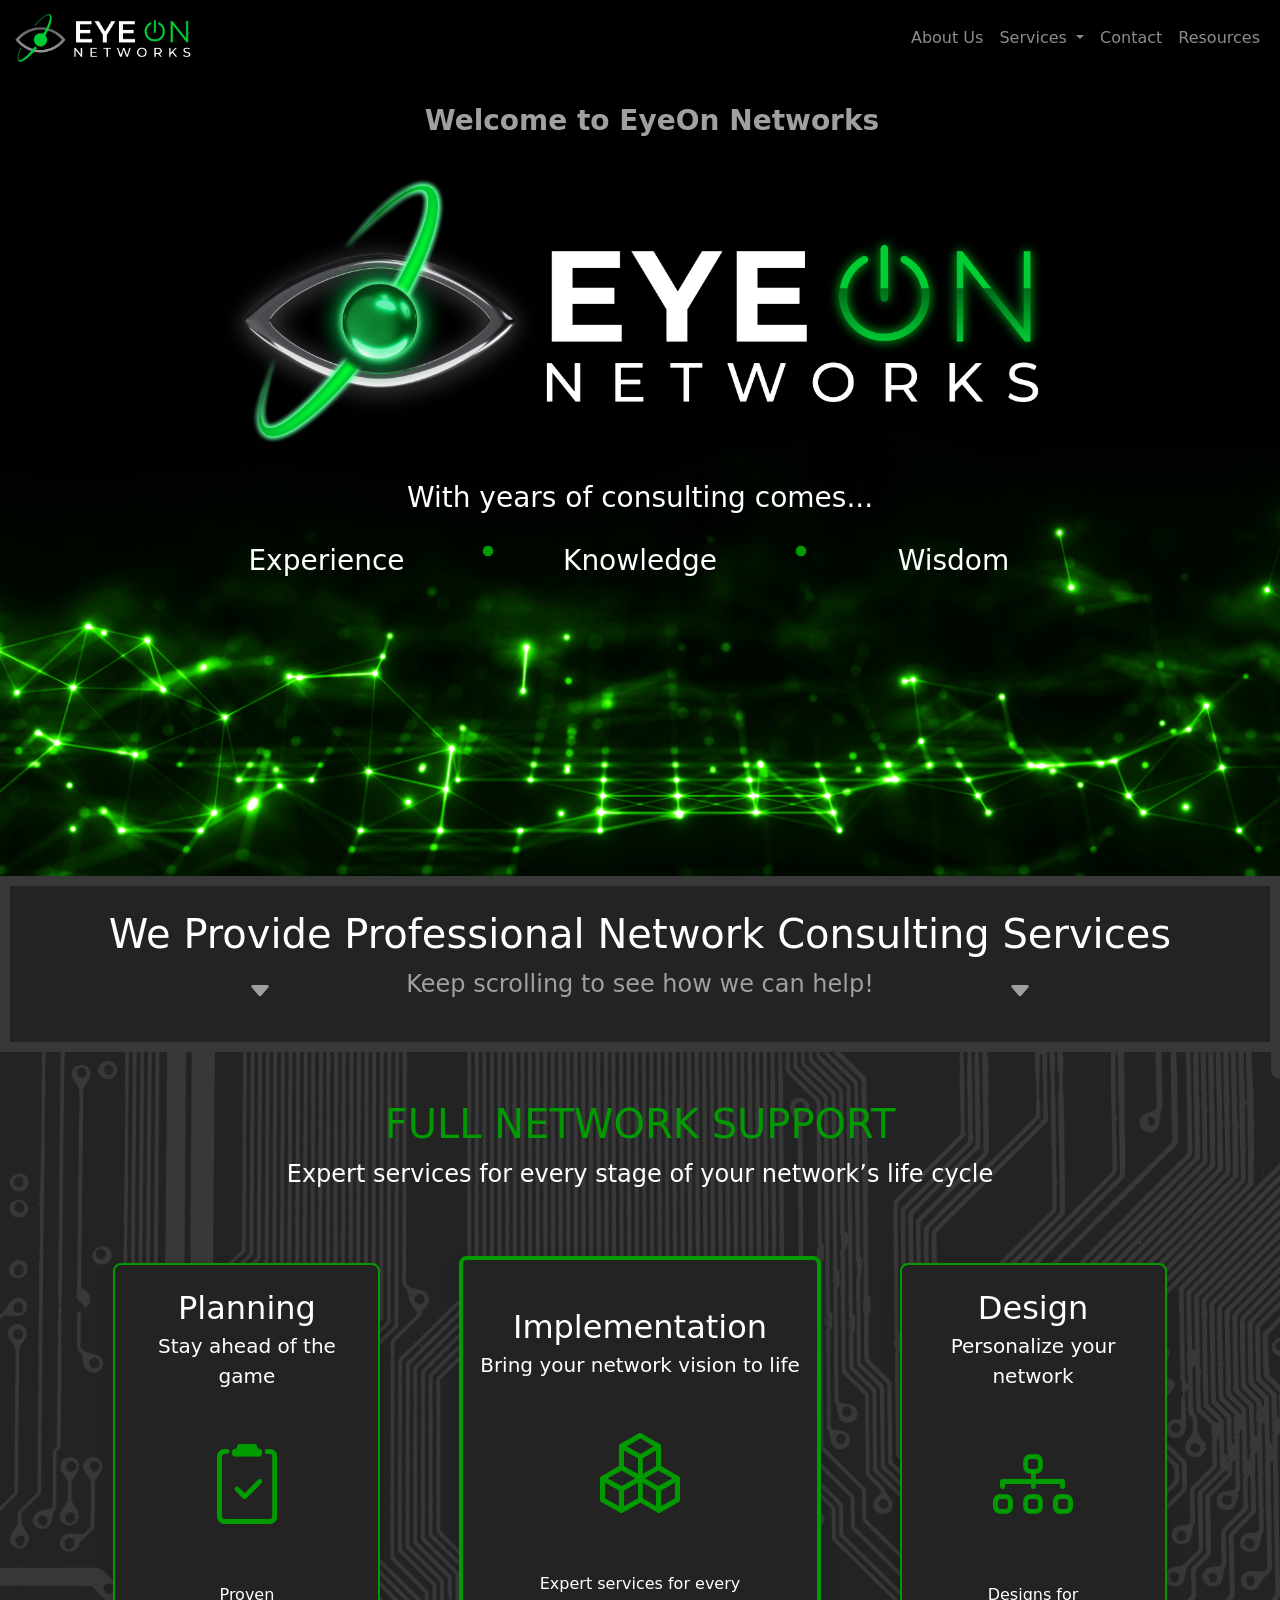
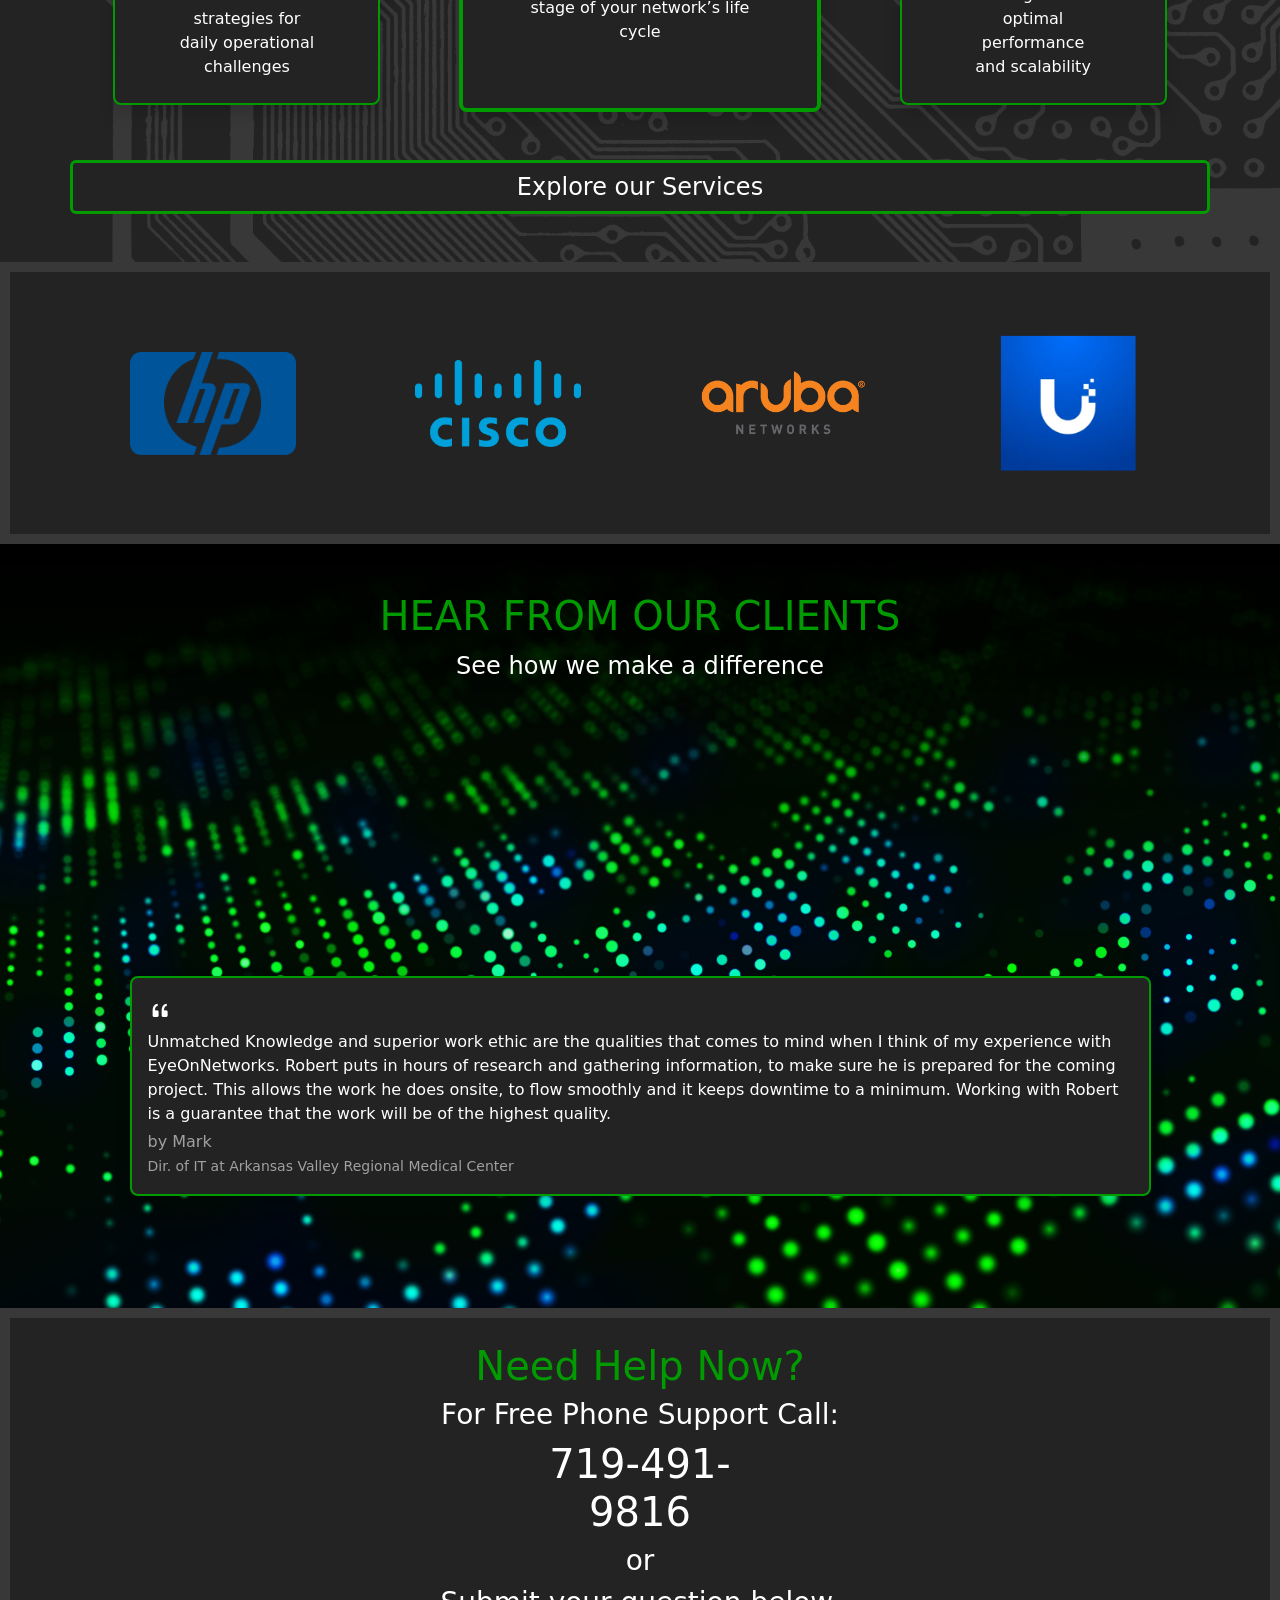
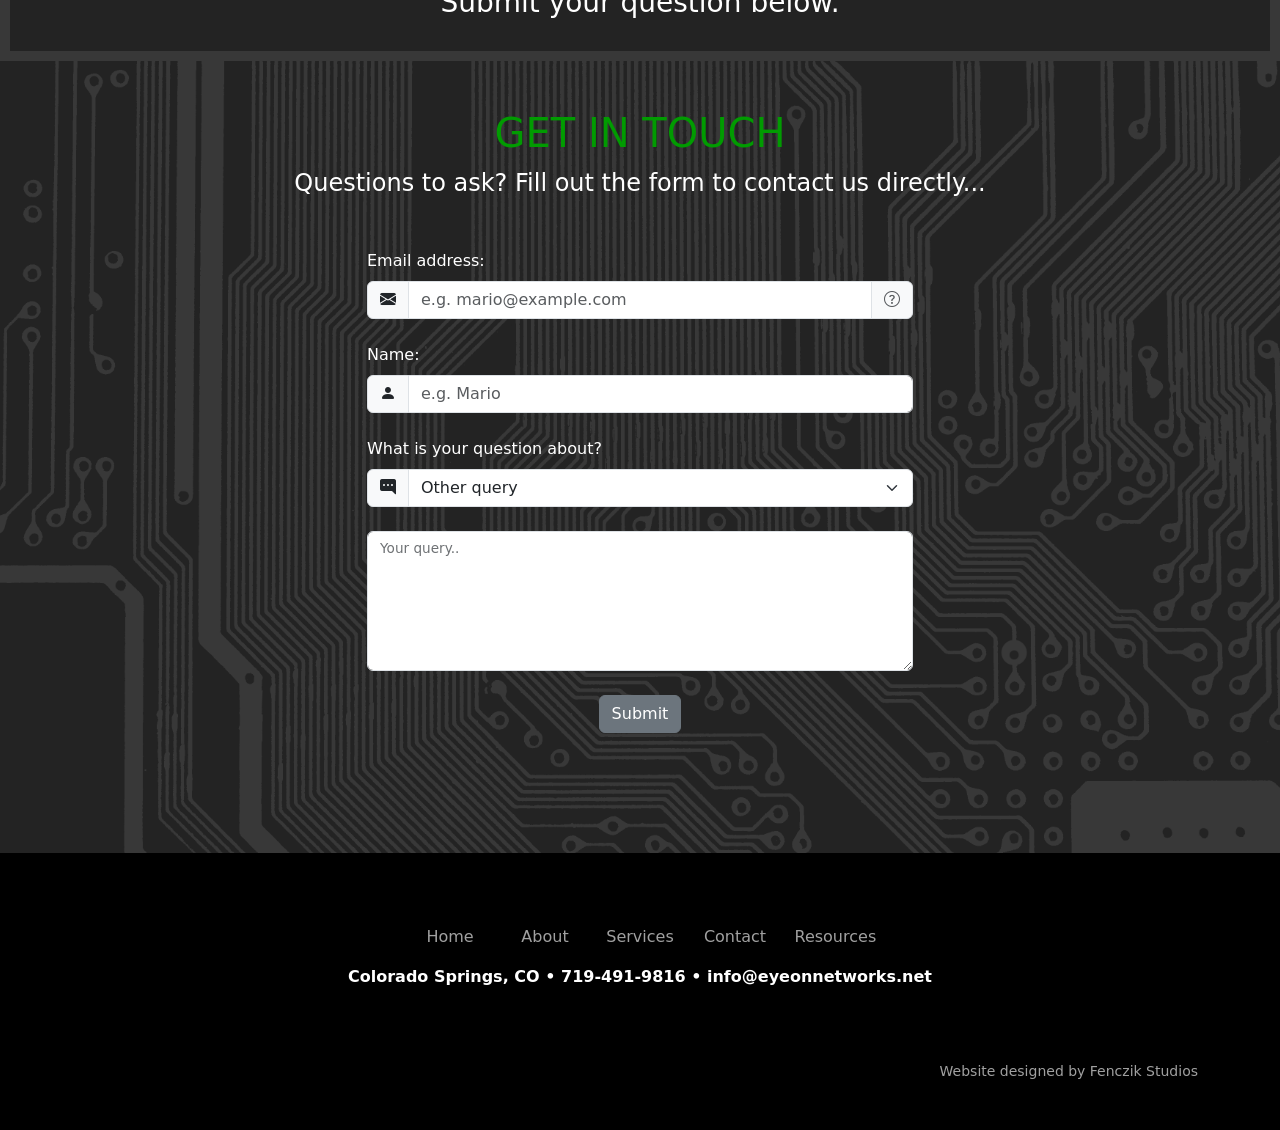
==== commit 8f056b94: "Update index.html" ====
--- a/index.html
+++ b/index.html
@@ -83,7 +83,7 @@
 
         <div class="row justify-content-center align-items-center">
             <div class="col-12 col-sm-10 col-xl-9 text-center d-md-block mt-2">
-                <p class="fs-3 ms-md-4 text-altlight mb-3 fw-semibold">Welcome from EyeOn Networks</p>
+                <p class="fs-3 ms-md-4 text-altlight mb-3 fw-semibold">Welcome to EyeOn Networks</p>
                 <img src="./Assets/imgs/3dtestrender2.png" class="img-fluid mt-3" alt="HeroLogo">
                 <div class="row align-items-center justify-content-around mt-2">
                     <div class="col-11 text-light fs-3 mt-3 fw-light">With years of consulting comes...</div>
